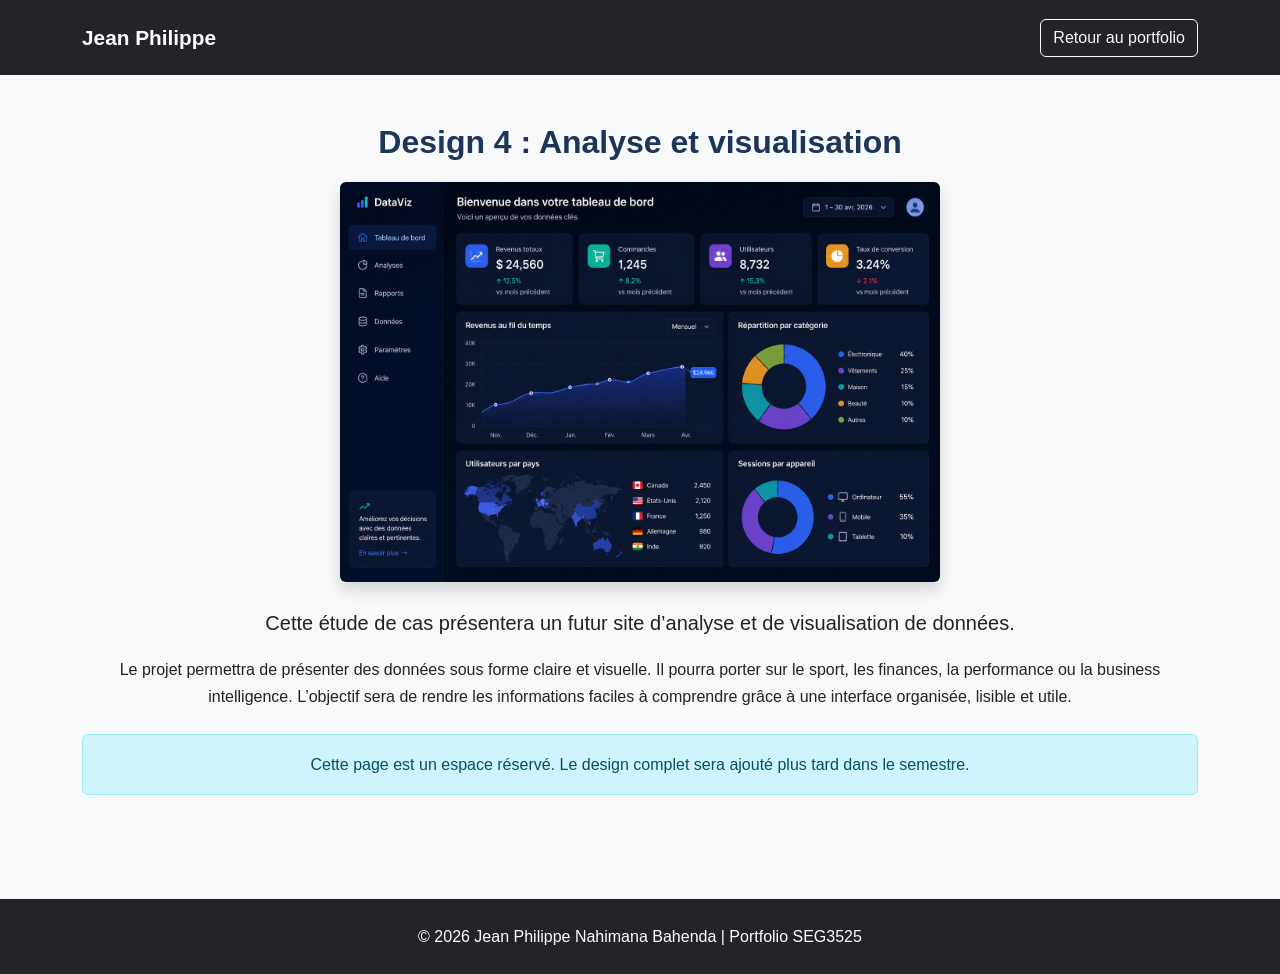
==== pages/data-visualization.html @ 50d690e2 "First homework" ====
<!DOCTYPE html>
<html lang="fr">
<head>
  <meta charset="UTF-8" />
  <meta name="viewport" content="width=device-width, initial-scale=1.0" />

  <title>Design 4 - Analyse et visualisation</title>

  <link href="https://cdn.jsdelivr.net/npm/bootstrap@5.3.3/dist/css/bootstrap.min.css" rel="stylesheet">
  <link rel="stylesheet" href="../css/style.css">
</head>

<body>

  <nav class="navbar navbar-expand-lg navbar-dark bg-dark">
    <div class="container">
      <a class="navbar-brand fw-bold" href="../index.html">Jean Philippe</a>
      <a class="btn btn-outline-light" href="../index.html">Retour au portfolio</a>
    </div>
  </nav>

  <section class="py-5">
    <div class="container text-center">

      <h1 class="section-title">Design 4 : Analyse et visualisation</h1>

      <img src="../images/data.jpg"
           alt="Analyse et visualisation"
           class="img-fluid rounded shadow mb-4"
           style="max-height: 400px; object-fit: cover;">

      <p class="lead">
        Cette étude de cas présentera un futur site d’analyse et de visualisation de données.
      </p>

      <p>
        Le projet permettra de présenter des données sous forme claire et visuelle.
        Il pourra porter sur le sport, les finances, la performance ou la business intelligence.
        L’objectif sera de rendre les informations faciles à comprendre grâce à une interface
        organisée, lisible et utile.
      </p>

      <div class="alert alert-info mt-4">
        Cette page est un espace réservé. Le design complet sera ajouté plus tard dans le semestre.
      </div>

    </div>
  </section>

  <footer class="bg-dark text-white text-center py-4">
    <p class="mb-0">© 2026 Jean Philippe Nahimana Bahenda | Portfolio SEG3525</p>
  </footer>

</body>
</html>
---- css/style.css ----
/* =========================
   GENERAL
========================= */

body {
    font-family: Arial, Helvetica, sans-serif;
    background-color: #f8f9fa;
    color: #222;
    line-height: 1.7;
}

html {
    scroll-behavior: smooth;
}

.section-title {
    font-size: 2rem;
    font-weight: bold;
    margin-bottom: 20px;
    color: #1d3557;
}

/* =========================
   NAVBAR
========================= */

.navbar {
    padding: 15px 0;
}

.navbar-brand {
    font-size: 1.3rem;
}

.nav-link {
    margin-left: 15px;
    transition: 0.3s;
}

.nav-link:hover {
    color: #4dabf7 !important;
}

/* =========================
   HERO SECTION
========================= */

.hero-section {
    height: 100vh;
    background: linear-gradient(
        rgba(29, 53, 87, 0.85),
        rgba(29, 53, 87, 0.85)
    ),
    url("../images/background.jpg");

    background-size: cover;
    background-position: center;

    padding-top: 80px;
}

.hero-section h1 {
    font-size: 3rem;
    margin-bottom: 20px;
}

.hero-section p {
    font-size: 1.2rem;
    max-width: 700px;
    margin: auto;
}

.hero-section .btn {
    padding: 12px 28px;
    border-radius: 10px;
    font-weight: bold;
}

/* =========================
   ABOUT SECTION
========================= */

.profile-img {
    width: 300px;
    height: 300px;
    object-fit: cover;
    border: 6px solid #1d3557;
    box-shadow: 0 5px 20px rgba(0,0,0,0.2);
}

/* =========================
   CARDS
========================= */

.card {
    border: none;
    border-radius: 15px;
    transition: transform 0.3s ease;
}

.card:hover {
    transform: translateY(-8px);
}

.card-title {
    color: #1d3557;
    font-weight: bold;
}

/* =========================
   PROJECTS
========================= */

.project-card img {
    height: 220px;
    object-fit: cover;
}

.project-card .btn {
    width: 100%;
    border-radius: 10px;
}

/* =========================
   BUTTONS
========================= */

.btn-primary {
    background-color: #457b9d;
    border: none;
}

.btn-primary:hover {
    background-color: #1d3557;
}

.btn-outline-primary {
    border-color: #457b9d;
    color: #457b9d;
}

.btn-outline-primary:hover {
    background-color: #457b9d;
    color: white;
}

/* =========================
   FOOTER
========================= */

footer {
    margin-top: 40px;
}

/* =========================
   RESPONSIVE
========================= */

@media (max-width: 768px) {

    .hero-section h1 {
        font-size: 2.2rem;
    }

    .hero-section p {
        font-size: 1rem;
    }

    .profile-img {
        width: 220px;
        height: 220px;
    }

    .section-title {
        text-align: center;
    }
}
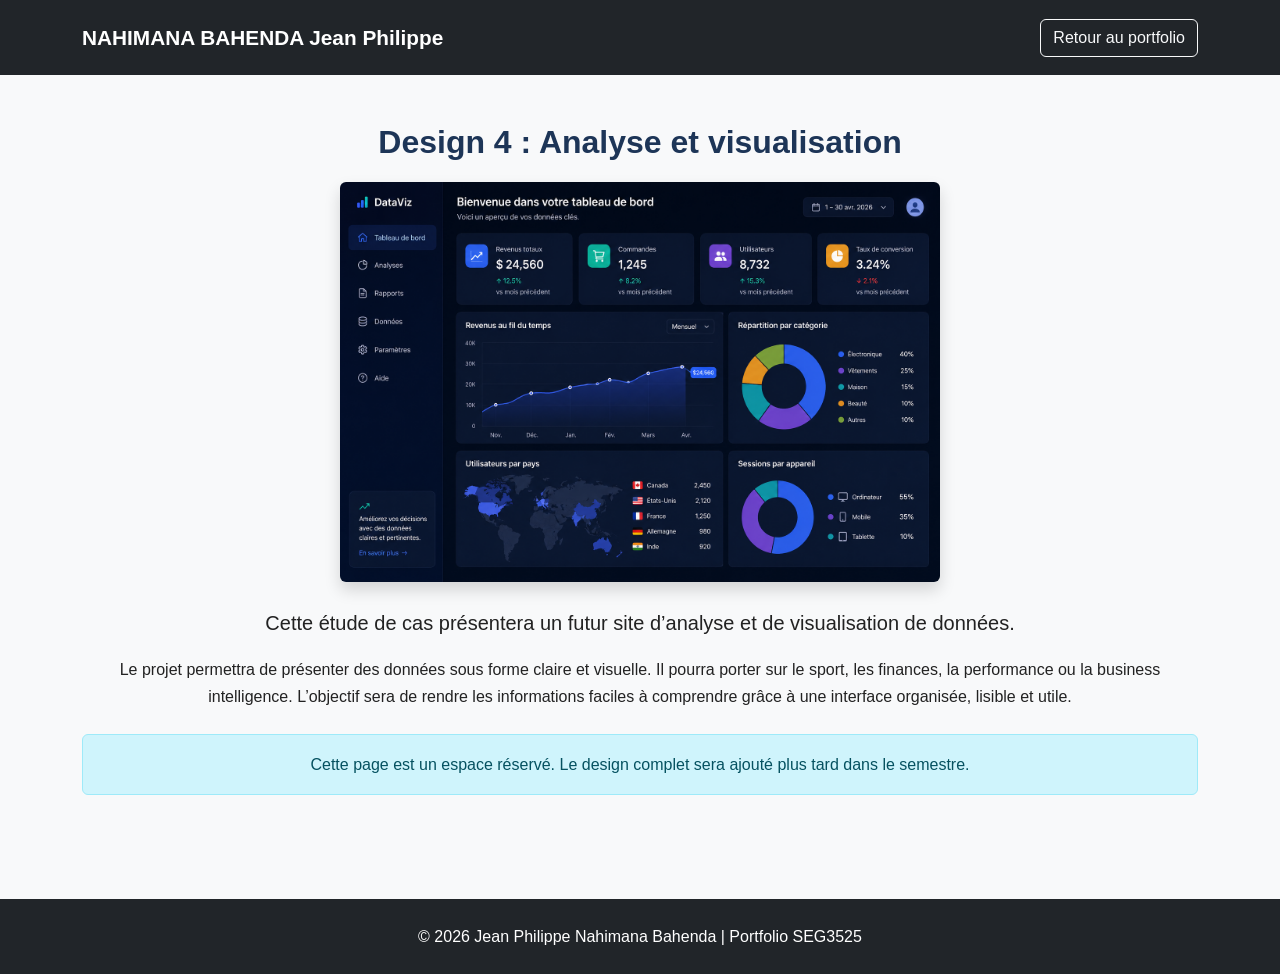
==== commit eae3e788: "Update" ====
--- a/pages/data-visualization.html
+++ b/pages/data-visualization.html
@@ -14,7 +14,7 @@
 
   <nav class="navbar navbar-expand-lg navbar-dark bg-dark">
     <div class="container">
-      <a class="navbar-brand fw-bold" href="../index.html">Jean Philippe</a>
+      <a class="navbar-brand fw-bold" href="../index.html">NAHIMANA BAHENDA Jean Philippe</a>
       <a class="btn btn-outline-light" href="../index.html">Retour au portfolio</a>
     </div>
   </nav>
